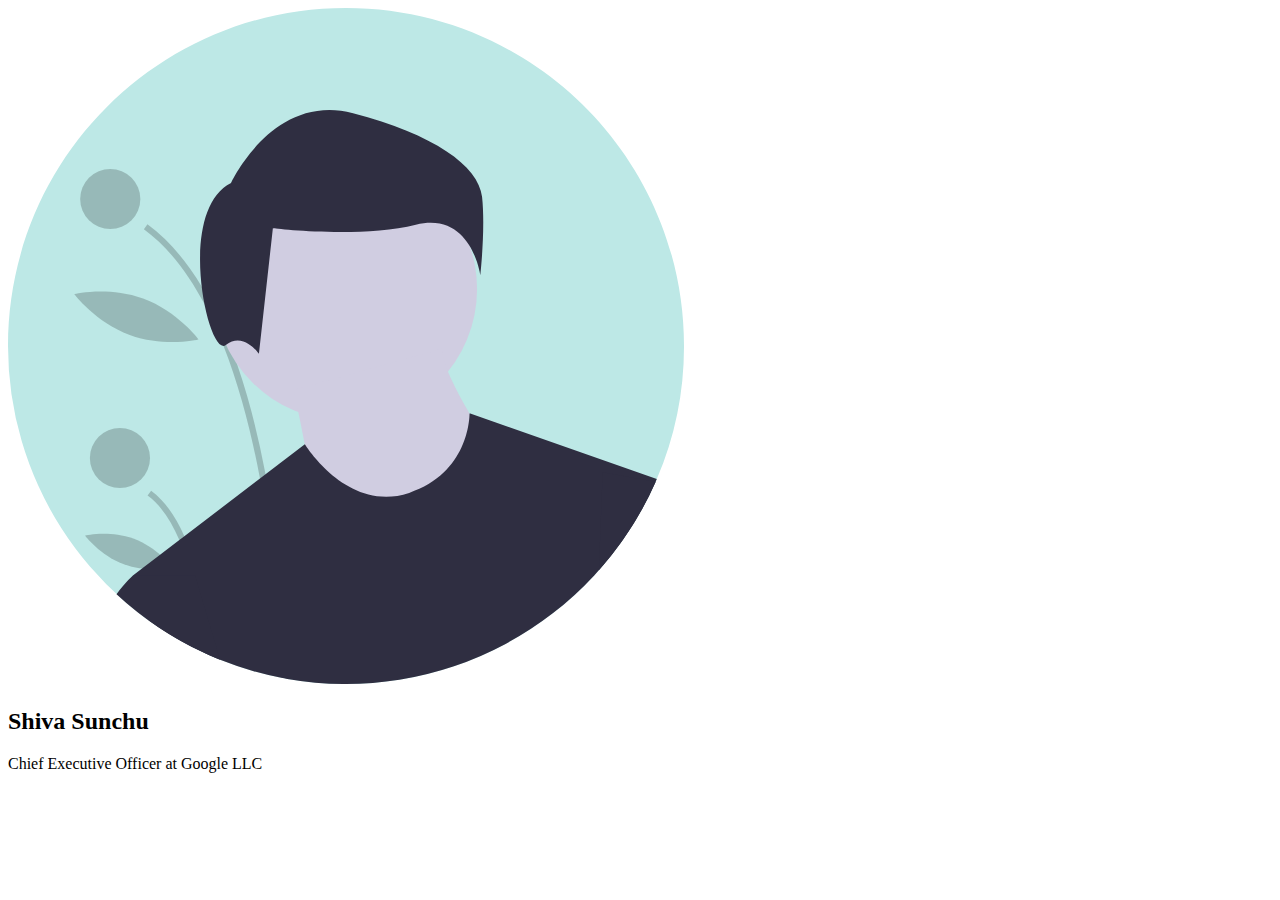
==== index.html @ d31c9fbd "Initial commit" ====
<!DOCTYPE html>
<html lang="en">
<head>
    <meta charset="UTF-8">
    <meta http-equiv="X-UA-Compatible" content="IE=edge">
    <meta name="viewport" content="width=device-width, initial-scale=1.0">
    <title>Document</title>
    <link href= "styles.css" rel ="stylesheet" />
</head>
<body>
    <img class = "pro" src = "images/profile.svg" />
    <h2 class = "name"> Shiva Sunchu</h2>
    <p class = "des">Chief Executive Officer at Google LLC</p>
</body>
</html>
---- styles.css ----
@import url('https://fonts.googleapis.com/css2?family=DM+Sans:wght@400;700&display=swap');
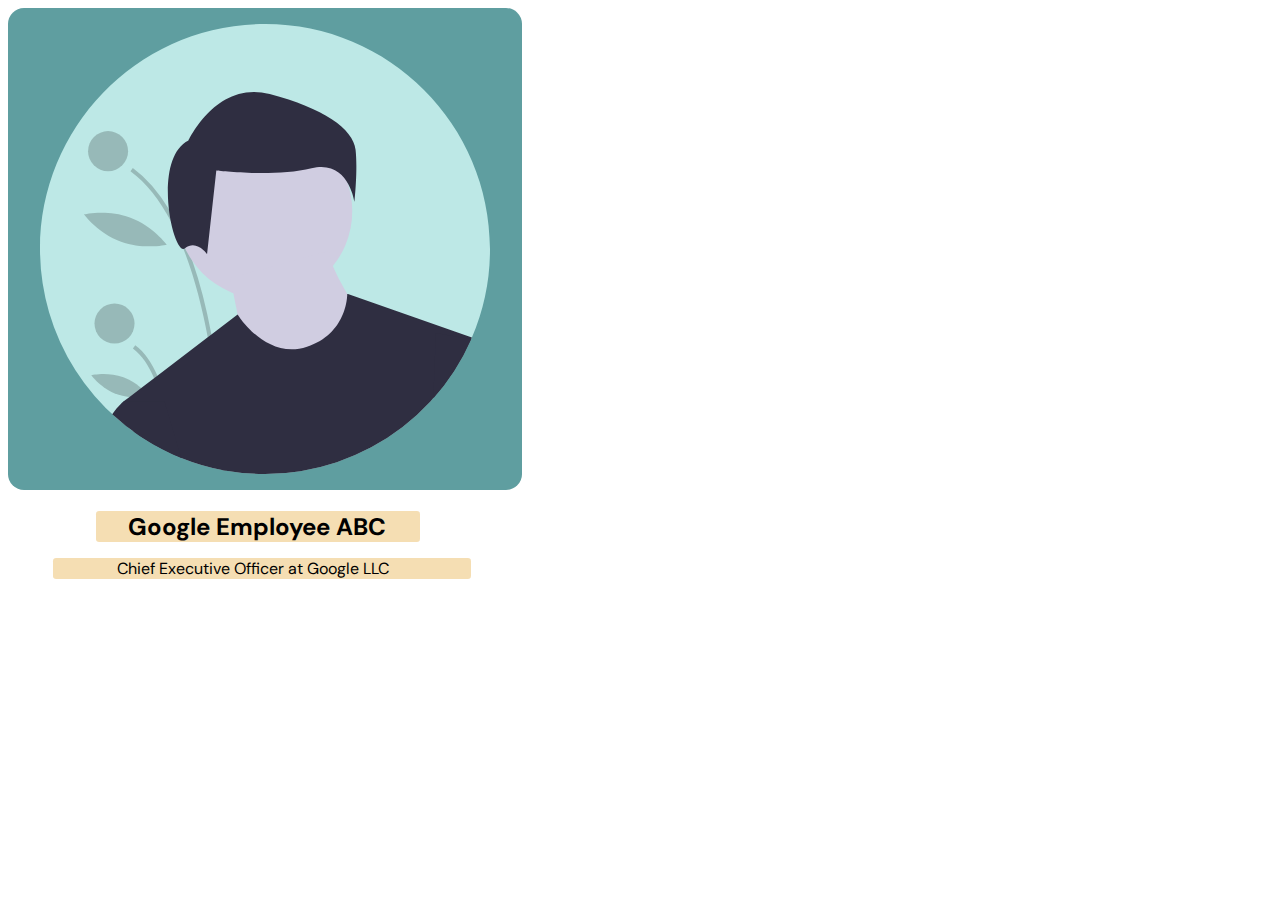
==== commit 5ef5a9f3: "commit" ====
--- a/index.html
+++ b/index.html
@@ -5,11 +5,13 @@
     <meta http-equiv="X-UA-Compatible" content="IE=edge">
     <meta name="viewport" content="width=device-width, initial-scale=1.0">
     <title>Document</title>
-    <link href= "styles.css" rel ="stylesheet" />
+    <link href= "styles.css" rel ="stylesheet"/>
 </head>
 <body>
+    <container class = "container">
     <img class = "pro" src = "images/profile.svg" />
-    <h2 class = "name"> Shiva Sunchu</h2>
-    <p class = "des">Chief Executive Officer at Google LLC</p>
+    <h2 class = "name">Google Employee ABC</h2>
+    <p class = "name des">Chief Executive Officer at Google LLC</p>
+</container>
 </body>
 </html>--- a/styles.css
+++ b/styles.css
@@ -1 +1,24 @@
-@import url('https://fonts.googleapis.com/css2?family=DM+Sans:wght@400;700&display=swap');+@import url('https://fonts.googleapis.com/css2?family=DM+Sans:wght@400;700&display=swap');
+body{
+    font-family: 'DM Sans', sans-serif;
+}
+ 
+.container .pro{
+    max-width: 450px;
+    padding: 1rem 2rem;
+    background-color: cadetblue;
+    border-radius: 1rem 1rem;
+    align: auto;
+}
+.container .name{
+    padding: 0rem 2rem;
+    margin: 1rem 5.5rem;
+    max-width: 260px;
+    background-color: wheat;
+    border-radius: 0.2rem 0.2rem;
+}
+.container .des{
+    max-width: 290px;
+    margin: 0rem 2.8rem;
+    padding: 0rem 4rem;
+}
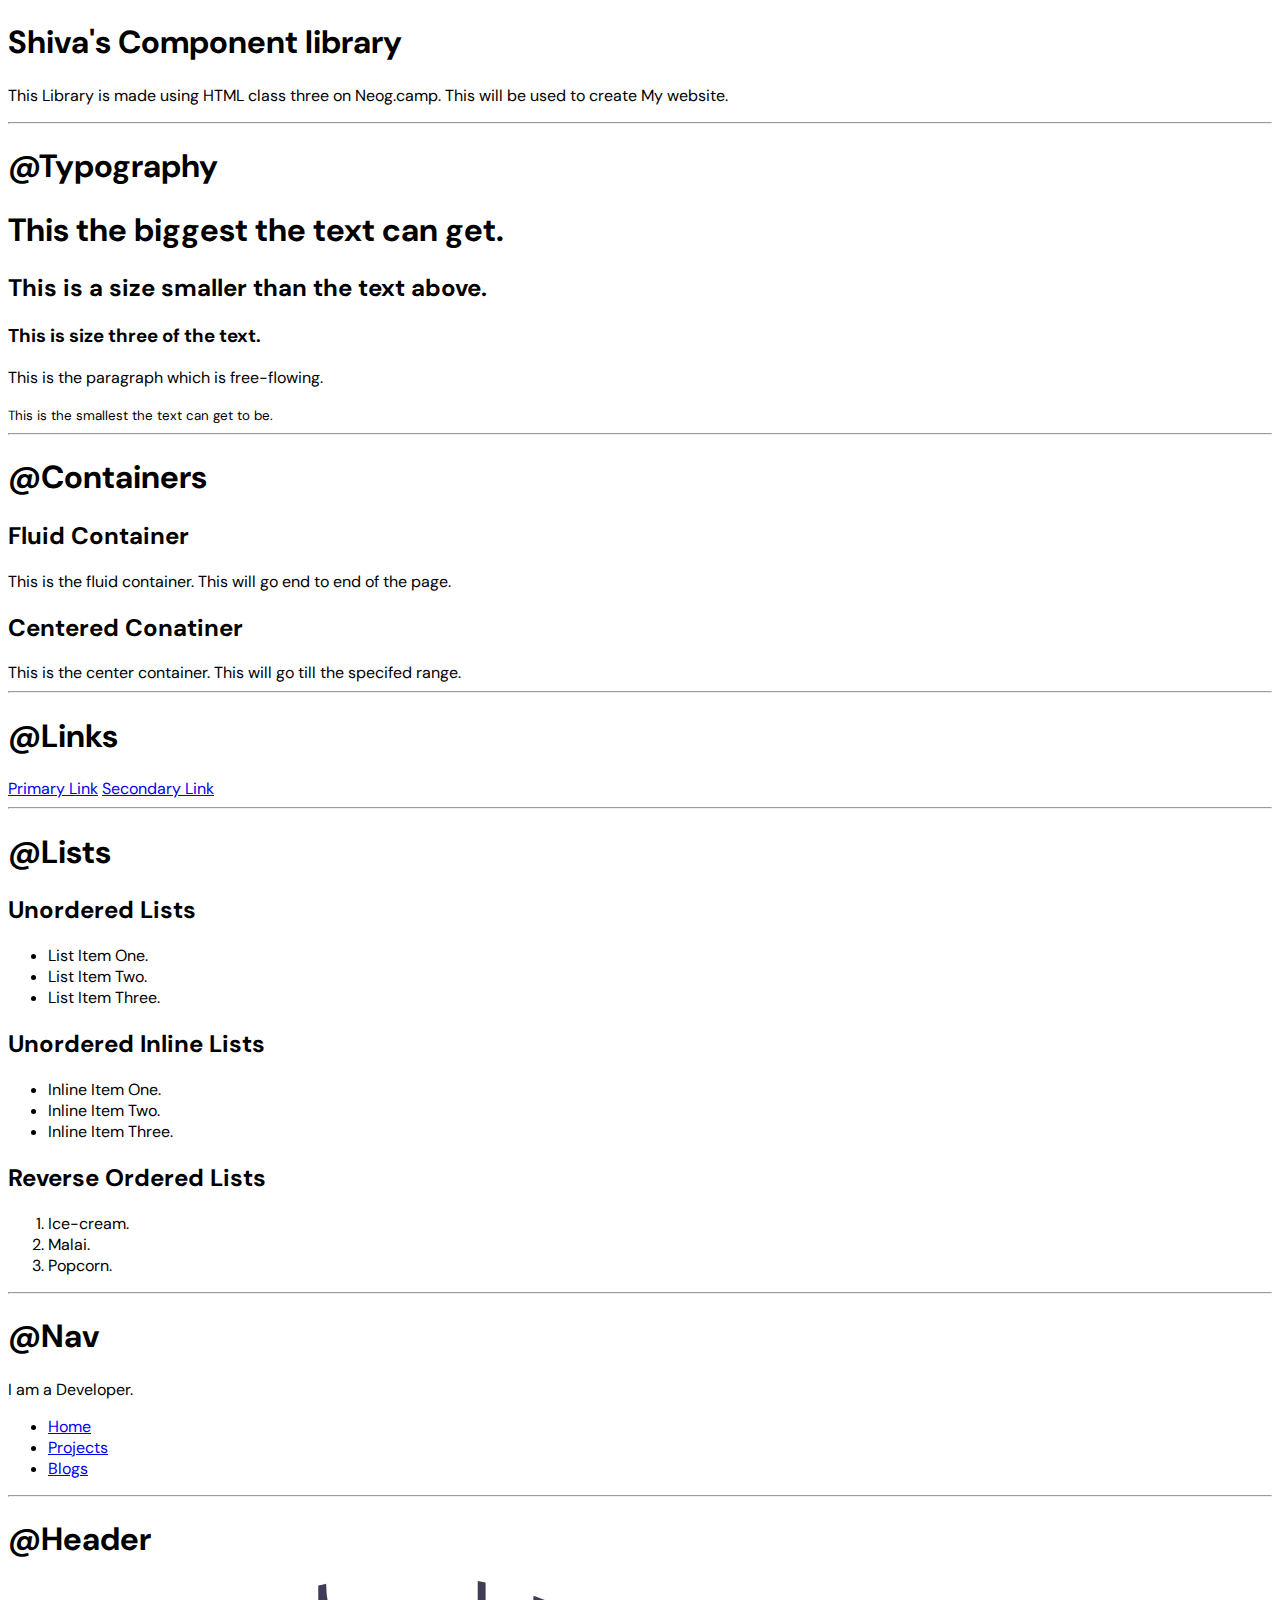
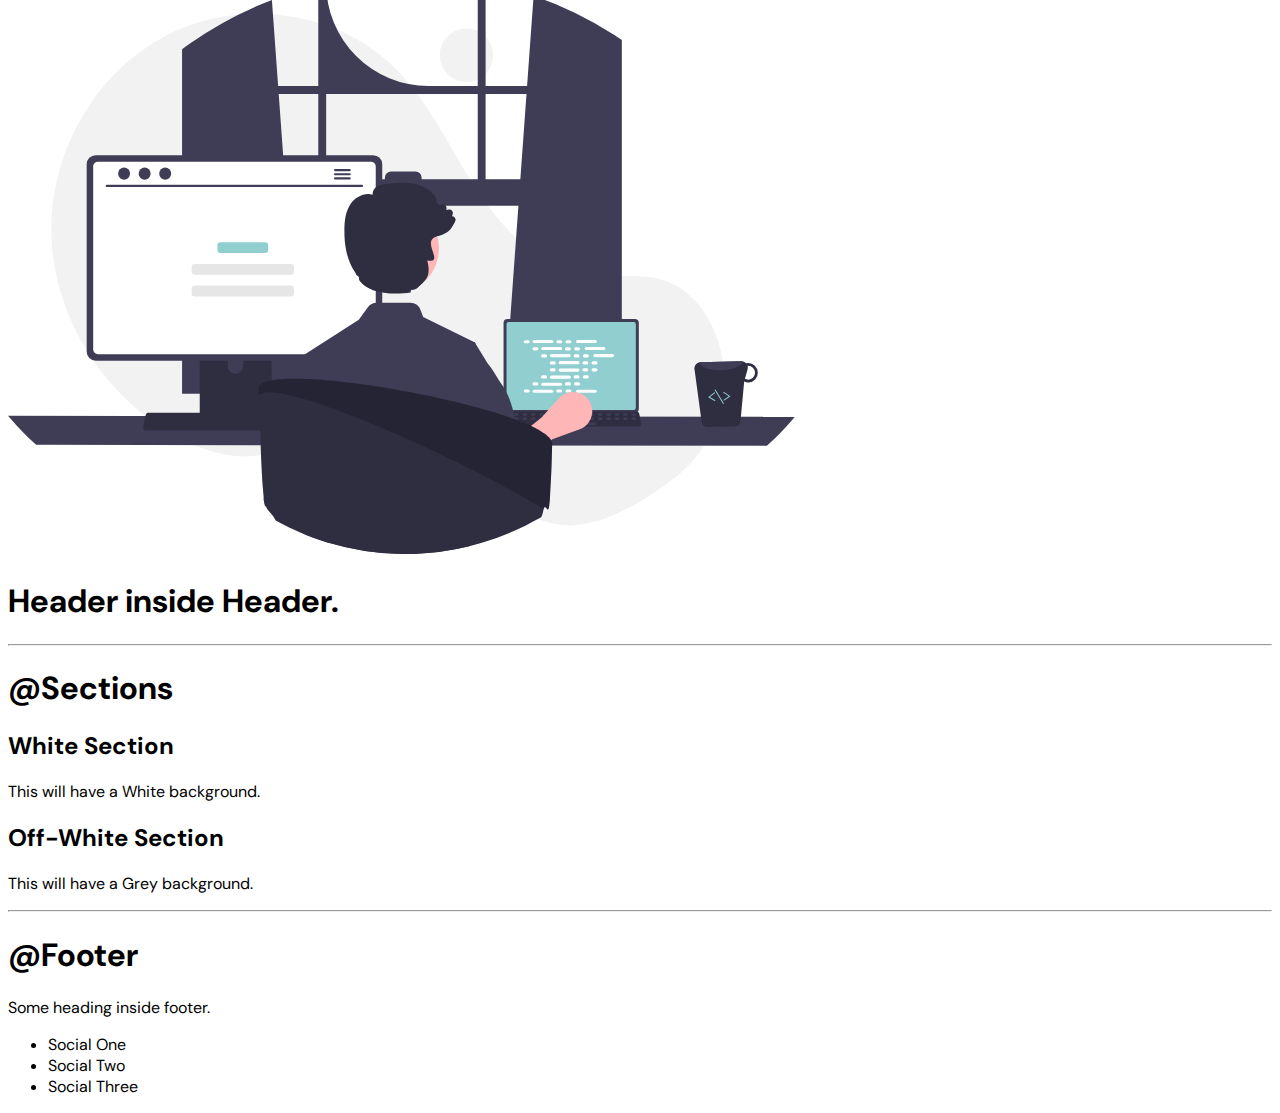
==== commit c79cc66d: "HTML commit" ====
--- a/index.html
+++ b/index.html
@@ -4,14 +4,90 @@
     <meta charset="UTF-8">
     <meta http-equiv="X-UA-Compatible" content="IE=edge">
     <meta name="viewport" content="width=device-width, initial-scale=1.0">
-    <title>Document</title>
+    <title>Component Library</title>
     <link href= "styles.css" rel ="stylesheet"/>
 </head>
 <body>
-    <container class = "container">
-    <img class = "pro" src = "images/profile.svg" />
-    <h2 class = "name">Google Employee ABC</h2>
-    <p class = "name des">Chief Executive Officer at Google LLC</p>
-</container>
+
+<h1>Shiva's Component library</h1>
+<p>This Library is made using HTML class three on Neog.camp. This will be used to create My website.</p>
+ 
+<hr>
+<h1>@Typography</h1>
+<h1>This the biggest the text can get.</h1>
+<h2>This is a size smaller than the text above.</h2>
+<h3>This is size three of the text.</h3>
+<p>This is the paragraph which is free-flowing.</p>
+<small>This is the smallest the text can get to be.</small>
+<hr>
+
+<h1>@Containers</h1>
+<h2>Fluid Container</h2>
+<div>This is the fluid container. This will go end to end of the page.</div>
+
+<h2>Centered Conatiner</h2>
+<div>This is the center container. This will go till the specifed range. </div>
+
+<hr>
+<h1>@Links</h1>
+
+<a href = "/">Primary Link</a>
+<a href = "/">Secondary Link</a>
+
+<hr>
+<h1>@Lists</h1>
+
+<h2>Unordered Lists</h2>
+<ul>
+    <li>List Item One.</li>
+    <li>List Item Two.</li>
+    <li>List Item Three.</li>
+</ul>
+<h2>Unordered Inline Lists</h2>
+<ul>
+    <li>Inline Item One.</li>
+    <li>Inline Item Two.</li>
+    <li>Inline Item Three.</li>
+</ul>
+<h2>Reverse Ordered Lists</h2>
+<ol>
+    <li>Ice-cream.</li>
+    <li>Malai.</li>
+    <li>Popcorn.</li>
+</ol>
+<hr>
+<h1>@Nav</h1>
+<nav>
+   <div>I am a Developer.</div>
+    <ul>
+     <li> <a href = "/">Home</a> </li>
+     <li> <a href = "/">Projects</a> </li>
+     <li> <a href = "/">Blogs</a> </li>
+    </ul>
+</nav>
+<hr>
+<h1>@Header</h1>
+<img src = "images/header.svg" />
+<h1>Header inside Header.</h1>
+<hr>
+<h1>@Sections</h1>
+<section>
+  <h2>White Section</h2>
+   <p>This will have a White background.</p>
+</section>
+<section>
+  <h2>Off-White Section</h2>
+    <p>This will have a Grey background.</p>
+</section>
+<hr>
+<h1>@Footer</h1>
+<footer>
+ <div>Some heading inside footer.</div>
+  <ul>
+    <li>Social One</li>
+    <li>Social Two</li>
+    <li>Social Three</li>
+  </ul>
+</footer>
 </body>
 </html>--- a/styles.css
+++ b/styles.css
@@ -3,22 +3,4 @@
     font-family: 'DM Sans', sans-serif;
 }
  
-.container .pro{
-    max-width: 450px;
-    padding: 1rem 2rem;
-    background-color: cadetblue;
-    border-radius: 1rem 1rem;
-    align: auto;
-}
-.container .name{
-    padding: 0rem 2rem;
-    margin: 1rem 5.5rem;
-    max-width: 260px;
-    background-color: wheat;
-    border-radius: 0.2rem 0.2rem;
-}
-.container .des{
-    max-width: 290px;
-    margin: 0rem 2.8rem;
-    padding: 0rem 4rem;
-}
+#90CED0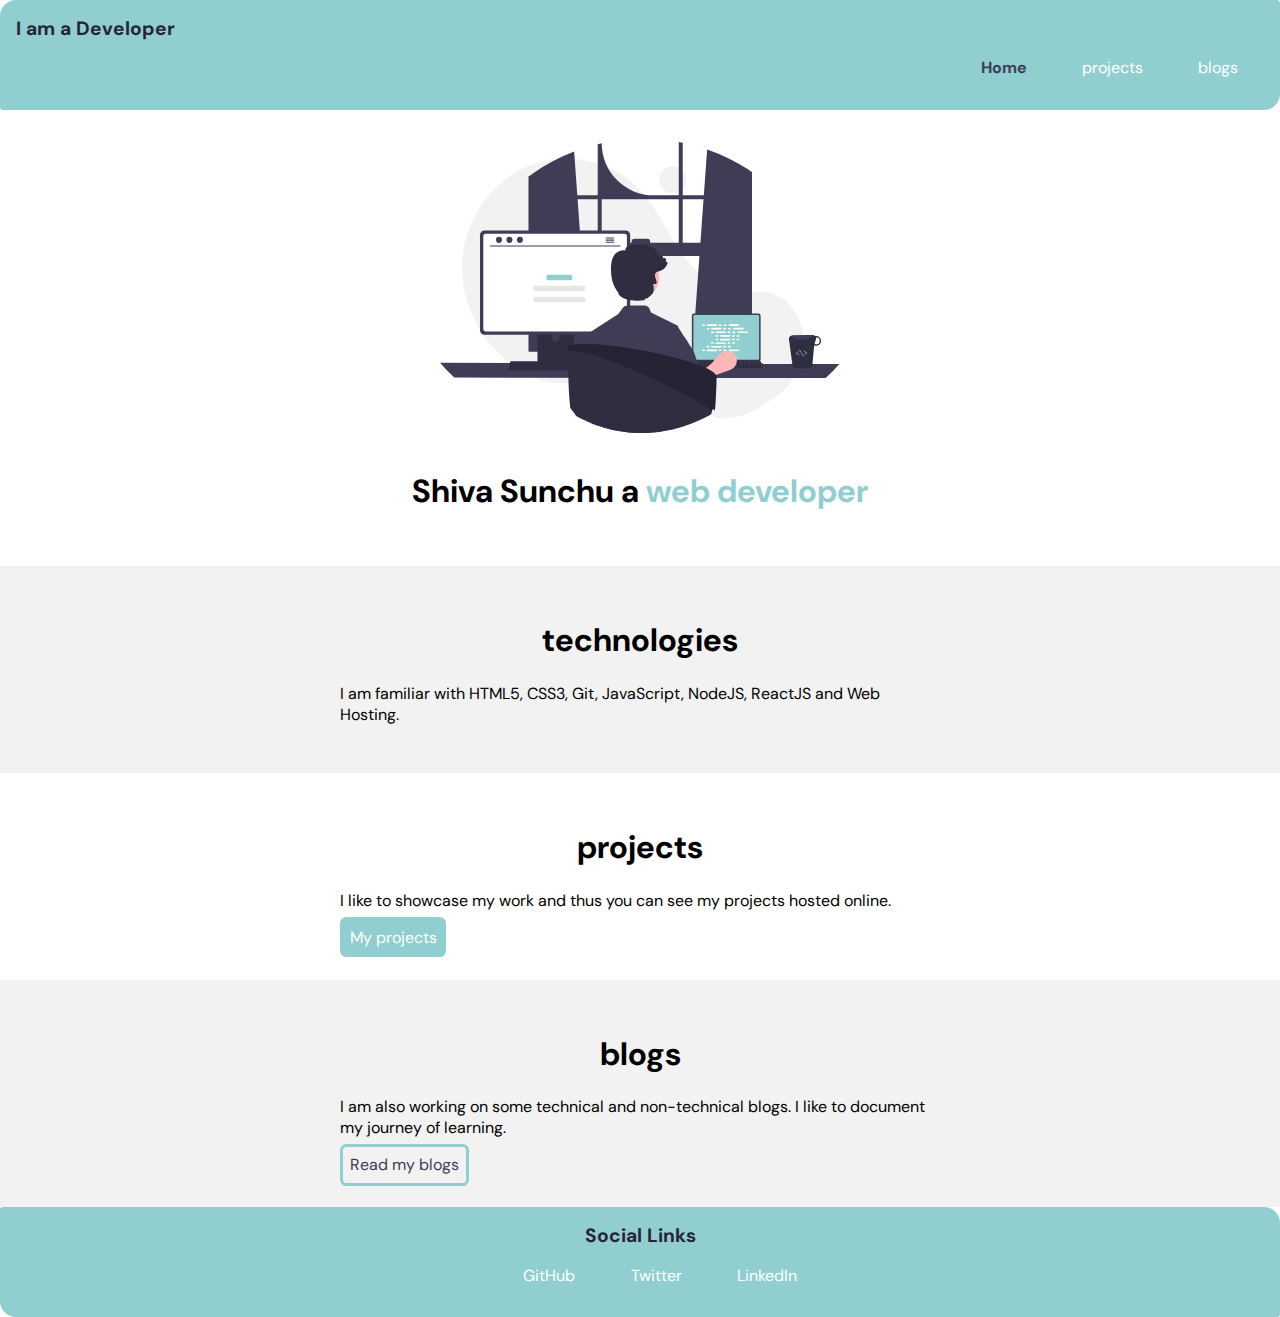
==== commit e688f8a3: "Third last commit" ====
--- a/index.html
+++ b/index.html
@@ -4,90 +4,55 @@
     <meta charset="UTF-8">
     <meta http-equiv="X-UA-Compatible" content="IE=edge">
     <meta name="viewport" content="width=device-width, initial-scale=1.0">
-    <title>Component Library</title>
-    <link href= "styles.css" rel ="stylesheet"/>
+    <title>Shiva Sunchu | Home </title>
+    <link href = "styles.css" rel = "stylesheet" />
 </head>
 <body>
+    <nav class ="navigation container">
+        <div class = "nav-brand">I am a Developer</div>
+         <ul class = "list nav-pills">
+          <li class ="inline-list"> <a class ="link link-active" href = "/">Home</a> </li>
+          <li class ="inline-list"> <a class ="link" href = "/projects.html">projects</a> </li>
+          <li class ="inline-list"> <a class ="link" href = "/blogs.html">blogs</a> </li>
+         </ul>
+    </nav>
 
-<h1>Shiva's Component library</h1>
-<p>This Library is made using HTML class three on Neog.camp. This will be used to create My website.</p>
- 
-<hr>
-<h1>@Typography</h1>
-<h1>This the biggest the text can get.</h1>
-<h2>This is a size smaller than the text above.</h2>
-<h3>This is size three of the text.</h3>
-<p>This is the paragraph which is free-flowing.</p>
-<small>This is the smallest the text can get to be.</small>
-<hr>
+    <header class =  "hero">
+        <img class = "hero-img" src = "images/header.svg" />
+        <h1 class = "hero-heading">Shiva Sunchu a <span class = "heading-change">web developer</span></h1>
+    </header>
+    
+    <section class ="section off-white">
+        <div class ="container center-container ">
+        <h1>technologies</h1>
+          <p>I am familiar with HTML5, CSS3, Git, JavaScript, NodeJS, ReactJS and Web Hosting.</p>
+        </div>
+      </section>
+    
+      <section class ="section">
+        <div class ="container center-container">
+        <h1>projects</h1>
+         <p>I like to showcase my work and thus you can see my projects hosted online. </p>
+         <a class = "link link-primary" href = "/projects.html">My projects</a>
+        </div>
+      </section>
 
-<h1>@Containers</h1>
-<h2>Fluid Container</h2>
-<div>This is the fluid container. This will go end to end of the page.</div>
+      <section class ="section off-white">
+        <div class ="container center-container ">
+        <h1>blogs</h1>
+          <p>I am also working on some technical and non-technical blogs.
+        I like to document my journey of learning.</p>
+        <a class = "link link-secondary" href = "/">Read my blogs</a>
+        </div>
+      </section>
 
-<h2>Centered Conatiner</h2>
-<div>This is the center container. This will go till the specifed range. </div>
-
-<hr>
-<h1>@Links</h1>
-
-<a href = "/">Primary Link</a>
-<a href = "/">Secondary Link</a>
-
-<hr>
-<h1>@Lists</h1>
-
-<h2>Unordered Lists</h2>
-<ul>
-    <li>List Item One.</li>
-    <li>List Item Two.</li>
-    <li>List Item Three.</li>
-</ul>
-<h2>Unordered Inline Lists</h2>
-<ul>
-    <li>Inline Item One.</li>
-    <li>Inline Item Two.</li>
-    <li>Inline Item Three.</li>
-</ul>
-<h2>Reverse Ordered Lists</h2>
-<ol>
-    <li>Ice-cream.</li>
-    <li>Malai.</li>
-    <li>Popcorn.</li>
-</ol>
-<hr>
-<h1>@Nav</h1>
-<nav>
-   <div>I am a Developer.</div>
-    <ul>
-     <li> <a href = "/">Home</a> </li>
-     <li> <a href = "/">Projects</a> </li>
-     <li> <a href = "/">Blogs</a> </li>
-    </ul>
-</nav>
-<hr>
-<h1>@Header</h1>
-<img src = "images/header.svg" />
-<h1>Header inside Header.</h1>
-<hr>
-<h1>@Sections</h1>
-<section>
-  <h2>White Section</h2>
-   <p>This will have a White background.</p>
-</section>
-<section>
-  <h2>Off-White Section</h2>
-    <p>This will have a Grey background.</p>
-</section>
-<hr>
-<h1>@Footer</h1>
-<footer>
- <div>Some heading inside footer.</div>
-  <ul>
-    <li>Social One</li>
-    <li>Social Two</li>
-    <li>Social Three</li>
-  </ul>
-</footer>
+      <footer class ="footer">
+        <div class = "footer-header">Social Links</div>
+         <ul class = "list">
+           <li class ="inline-list" ><a class = "link" href = "https://github.com/ShivaSunchu">GitHub</a></li>
+           <li class ="inline-list" ><a class = "link" href = "https://twitter.com/Shiva47099980">Twitter</a></li>
+           <li class ="inline-list" ><a class = "link" href = "https://linkedin.com/in/ShivaSunchu">LinkedIn</a></li>
+         </ul>
+       </footer>
 </body>
 </html>--- a/styles.css
+++ b/styles.css
@@ -1,6 +1,109 @@
 @import url('https://fonts.googleapis.com/css2?family=DM+Sans:wght@400;700&display=swap');
 body{
     font-family: 'DM Sans', sans-serif;
+    margin: 0rem;
+
 }
- 
-#90CED0+:root{
+    --primary-color: #90CED0;
+    --secondary-color: #3f3d56;
+    --tertiary-color: #262534;
+    --off-white: #f2f2f2;
+}
+hr{
+    margin: 2rem 0rem;
+}
+body{
+    font-family: 'DM Sans', sans-serif;
+}
+
+.container{
+   padding: 0rem 1rem;
+}
+.center-container{
+    max-width: 600px;
+    margin: auto;
+}
+.link{
+    text-decoration: none;
+    padding: 0.6rem 0.6rem;
+    border-radius: 0.4rem;
+}
+.link-primary{
+    background-color: var(--primary-color);
+    color: white;
+}
+.link-secondary{
+    border: 0.2rem solid var(--primary-color);
+    padding: 0.45rem;
+    color: var(--secondary-color);
+}
+.list{
+    list-style: none;
+}
+.inline-list{
+    display: inline;
+    padding: 0rem 1rem;
+}
+.navigation{
+    background-color: var(--primary-color);
+    color: var(--secondary-color); 
+    padding: 1rem 1rem;
+    border-radius: 1rem 0.2rem;
+}
+.navigation .link{
+    color: white;
+    text-align: right;
+    
+}
+.nav-pills{
+    text-align: right;
+}
+.nav-brand{
+    font-weight: bolder;
+    font-size: 1.2rem;
+    color: var(--tertiary-color);
+}
+.navigation .link-active {
+    color: var(--secondary-color);
+    font-weight: bold;
+}
+.hero{
+    padding: 2rem;
+}
+.hero .hero-img{
+    max-width:400px;
+    display: block;
+    margin: auto;
+}
+.hero .hero-heading{
+padding-top: 1rem;
+text-align: center;
+}
+.hero .hero-heading .heading-change{
+    color: var(--primary-color);
+}
+.section {
+    padding: 2rem;
+}
+.section h1 {  
+    text-align: center;
+}
+.off-white{
+    background-color: var(--off-white);
+}
+.footer{
+    background-color: var(--primary-color);
+    padding: 1rem 0rem;
+    color: var(--tertiary-color);
+    border-radius: 0.2rem 1rem;
+    text-align: center;
+}
+.footer .link {
+    color: white;
+    text-align: center;
+}
+.footer-header{
+    font-weight: bold;
+    font-size: larger;
+}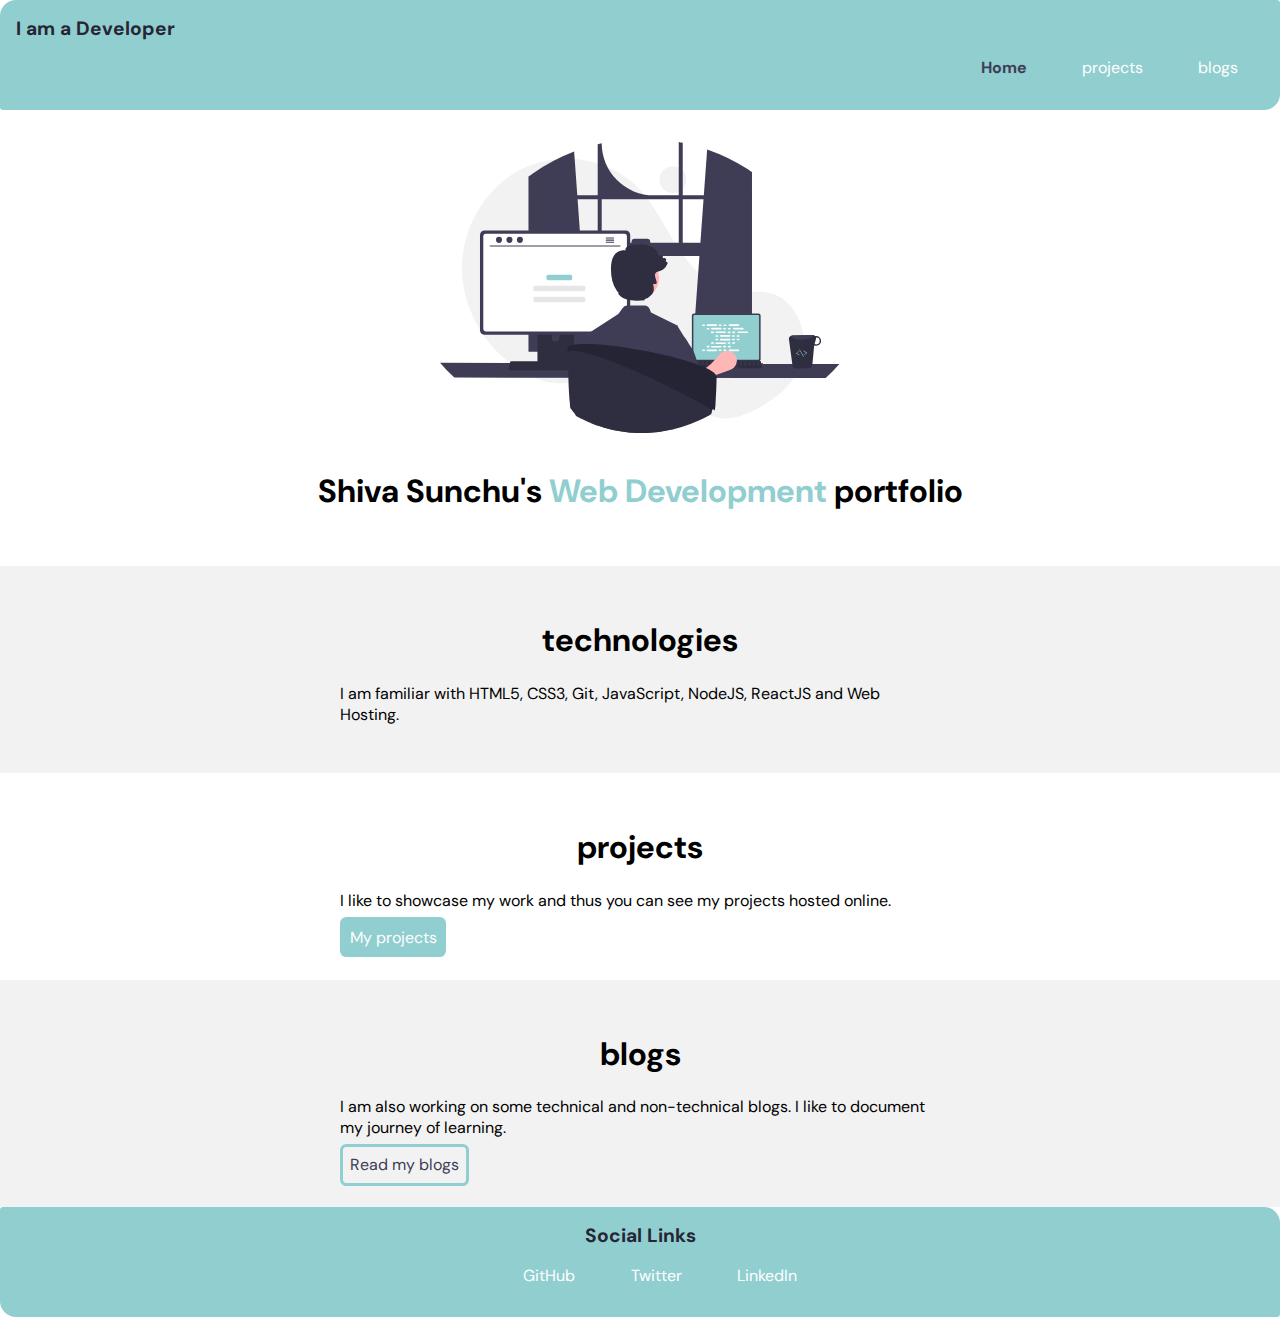
==== commit c427085d: "second-to-last-commit" ====
--- a/index.html
+++ b/index.html
@@ -4,7 +4,7 @@
     <meta charset="UTF-8">
     <meta http-equiv="X-UA-Compatible" content="IE=edge">
     <meta name="viewport" content="width=device-width, initial-scale=1.0">
-    <title>Shiva Sunchu | Home </title>
+    <title> Home | Shiva Sunchu </title>
     <link href = "styles.css" rel = "stylesheet" />
 </head>
 <body>
@@ -19,7 +19,7 @@
 
     <header class =  "hero">
         <img class = "hero-img" src = "images/header.svg" />
-        <h1 class = "hero-heading">Shiva Sunchu a <span class = "heading-change">web developer</span></h1>
+        <h1 class = "hero-heading">Shiva Sunchu's <span class = "heading-change">Web Development</span> portfolio</h1>
     </header>
     
     <section class ="section off-white">
@@ -42,16 +42,16 @@
         <h1>blogs</h1>
           <p>I am also working on some technical and non-technical blogs.
         I like to document my journey of learning.</p>
-        <a class = "link link-secondary" href = "/">Read my blogs</a>
+        <a class = "link link-secondary" href = "/blogs.html">Read my blogs</a>
         </div>
       </section>
 
       <footer class ="footer">
         <div class = "footer-header">Social Links</div>
          <ul class = "list">
-           <li class ="inline-list" ><a class = "link" href = "https://github.com/ShivaSunchu">GitHub</a></li>
-           <li class ="inline-list" ><a class = "link" href = "https://twitter.com/Shiva47099980">Twitter</a></li>
-           <li class ="inline-list" ><a class = "link" href = "https://linkedin.com/in/ShivaSunchu">LinkedIn</a></li>
+           <li class ="inline-list" ><a target = "_blank" class = "link" href = "https://github.com/ShivaSunchu">GitHub</a></li>
+           <li class ="inline-list" ><a target = "_blank" class = "link" href = "https://twitter.com/Shiva47099980">Twitter</a></li>
+           <li class ="inline-list" ><a target = "_blank" class = "link" href = "https://linkedin.com/in/ShivaSunchu">LinkedIn</a></li>
          </ul>
        </footer>
 </body>
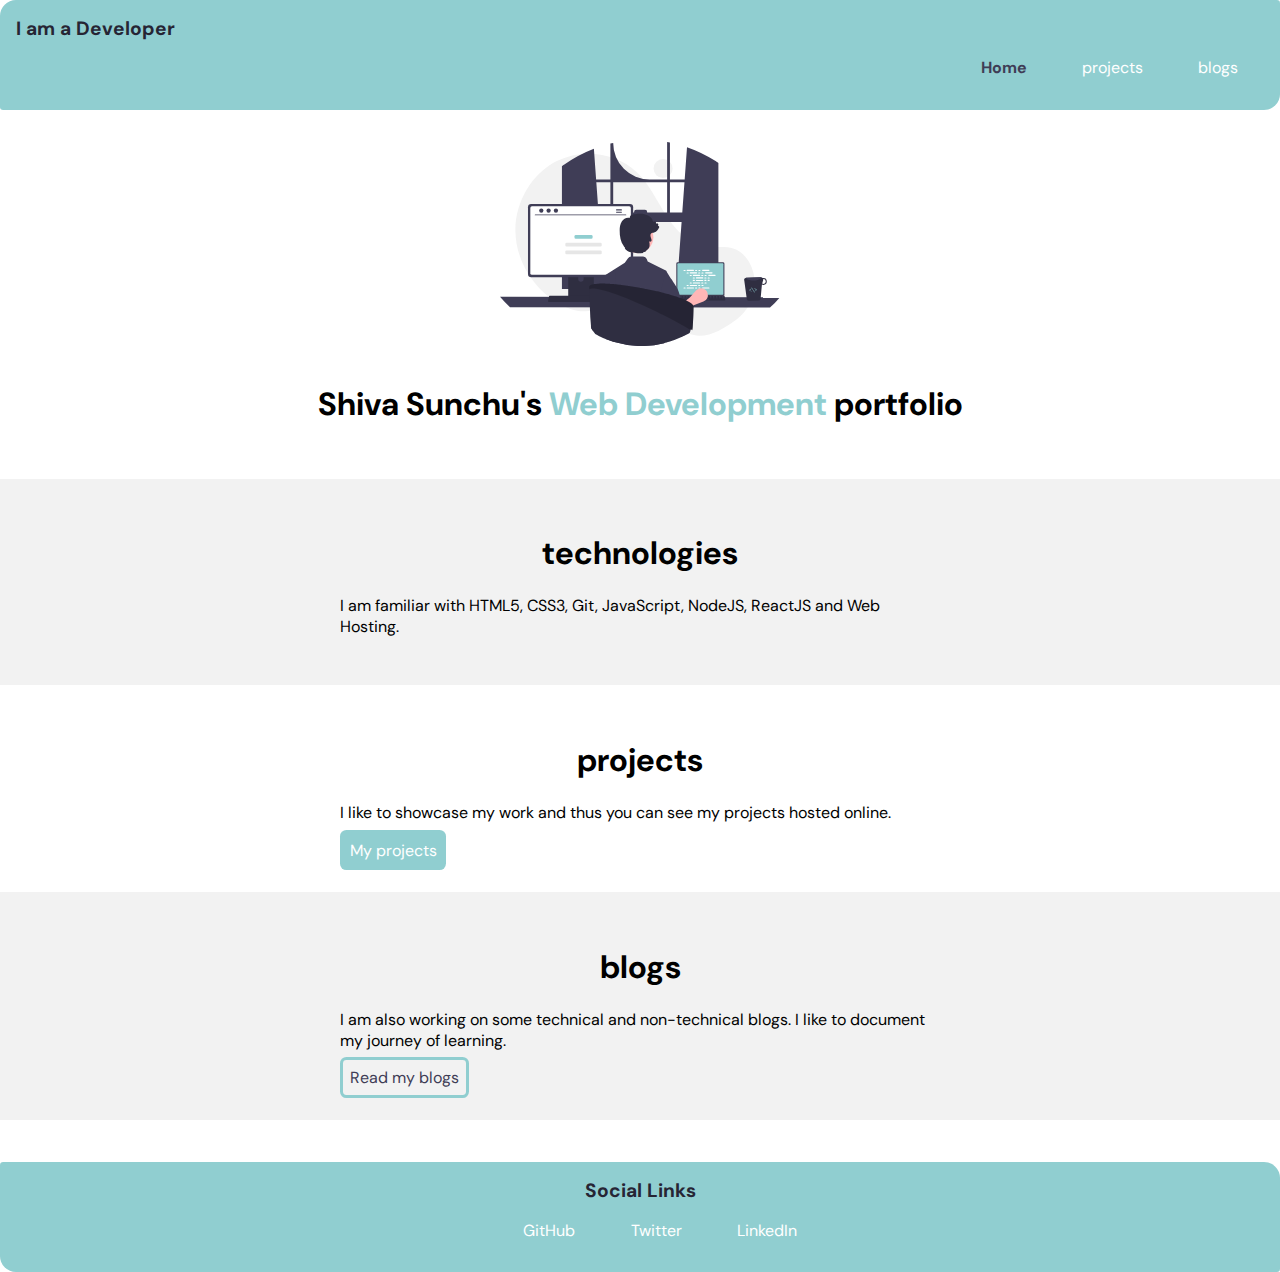
==== commit 448b582a: "footer-adjustments" ====
--- a/index.html
+++ b/index.html
@@ -45,7 +45,7 @@
         <a class = "link link-secondary" href = "/blogs.html">Read my blogs</a>
         </div>
       </section>
-
+      <br><br>
       <footer class ="footer">
         <div class = "footer-header">Social Links</div>
          <ul class = "list">
--- a/styles.css
+++ b/styles.css
@@ -72,7 +72,7 @@
     padding: 2rem;
 }
 .hero .hero-img{
-    max-width:400px;
+    max-width:280px;
     display: block;
     margin: auto;
 }
